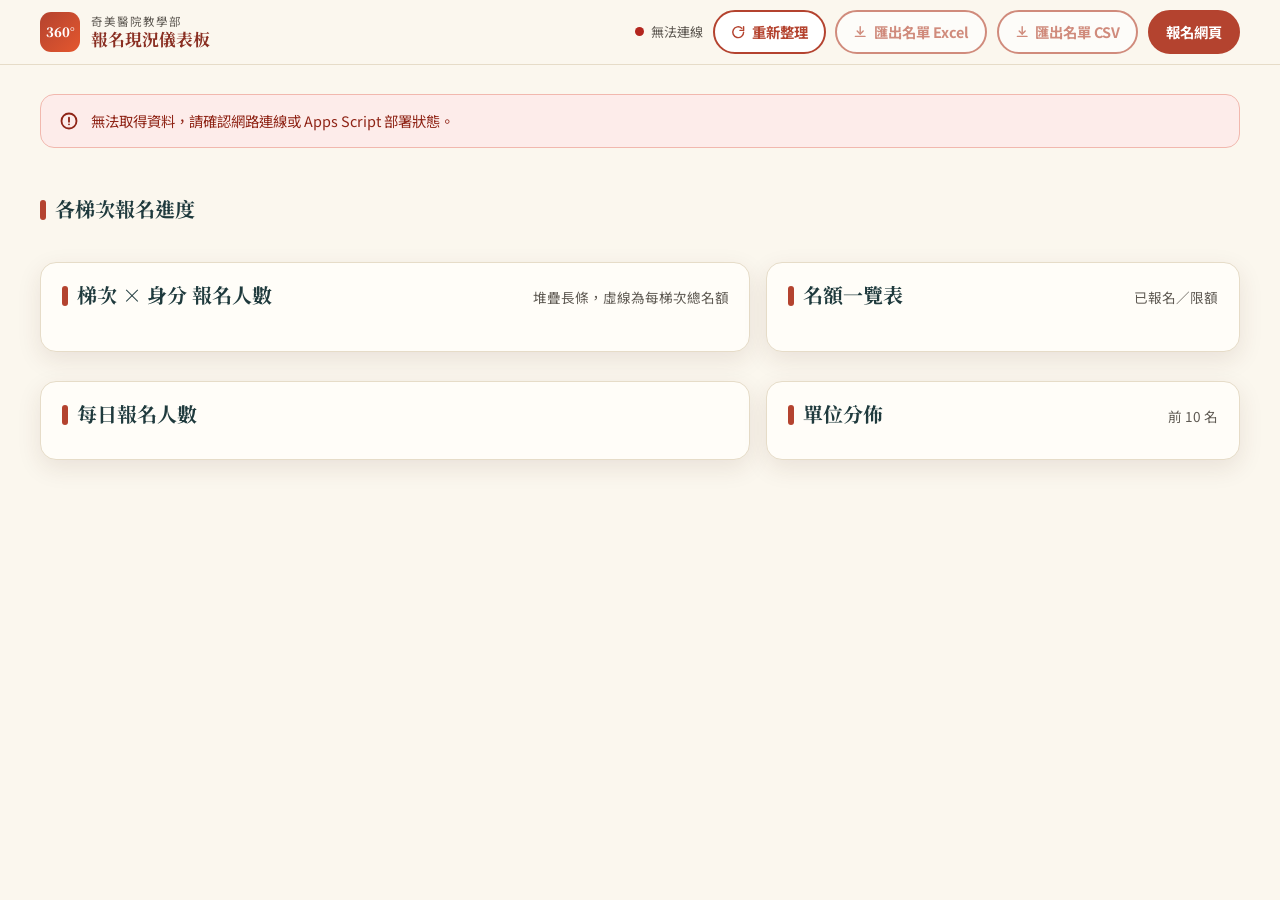
==== dashboard.html @ ba5089c4 "Show zero-quota identities as 額滿 instead of 不開放 Co-Authored-By: Claude Opus 5.5 <noreply@anthropic.c" ====
<!DOCTYPE html>
<html lang="zh-Hant-TW">
<head>
<meta charset="UTF-8">
<meta name="viewport" content="width=device-width, initial-scale=1.0">
<title>報名現況儀表板｜360°醫學人生｜走進臺南，走進生活</title>
<meta name="robots" content="noindex,nofollow">
<link rel="icon" href="data:image/svg+xml,%3Csvg xmlns='http://www.w3.org/2000/svg' viewBox='0 0 64 64'%3E%3Crect x='8' y='34' width='10' height='22' rx='2' fill='%233a8a5c'/%3E%3Crect x='22' y='20' width='10' height='36' rx='2' fill='%23d24a2e'/%3E%3Crect x='36' y='28' width='10' height='28' rx='2' fill='%232f6db5'/%3E%3Crect x='50' y='12' width='10' height='44' rx='2' fill='%23c9880c'/%3E%3C/svg%3E">
<link rel="preconnect" href="https://fonts.googleapis.com">
<link rel="preconnect" href="https://fonts.gstatic.com" crossorigin>
<link href="https://fonts.googleapis.com/css2?family=Noto+Sans+TC:wght@400;500;700&family=Noto+Serif+TC:wght@700;900&display=swap" rel="stylesheet">
<style>
:root{
  color-scheme:light;
  --brick:#b4432f;--brick-deep:#8a2f22;--gold:#d9a441;--gold-soft:#f1dfae;
  --rice:#f7efdd;--cream:#fbf7ee;--paper:#fffdf8;--line:#e6dcc8;
  --ink:#2b2a28;--ink-soft:#5f5a53;--ink-muted:#8a847a;
  --green:#3e7c59;
  /* 圖表色（依身分固定順序，已通過色盲/對比驗證） */
  --s-ugy:#3a8a5c;--s-pgy:#d24a2e;--s-mpgy:#2f6db5;--s-teacher:#c9880c;
  --ok:#2f7a4a;--warn:#b7791f;--full:#b3261e;
  --shadow:0 8px 24px rgba(74,43,26,.10);
  --serif:"Noto Serif TC","PingFang TC","Microsoft JhengHei",serif;
  --sans:"Noto Sans TC","PingFang TC","Microsoft JhengHei",system-ui,sans-serif;
}
*{box-sizing:border-box}
body{margin:0;font-family:var(--sans);color:var(--ink);background:var(--cream);line-height:1.6;-webkit-font-smoothing:antialiased}
h1,h2,h3{font-family:var(--serif);margin:0;line-height:1.25}
a{color:inherit}
.container{width:min(1200px,94%);margin:0 auto}
.sr-only{position:absolute;width:1px;height:1px;overflow:hidden;clip:rect(0 0 0 0);white-space:nowrap}

/* 頁首 */
.top{position:sticky;top:0;z-index:20;background:rgba(251,247,238,.92);backdrop-filter:blur(10px);border-bottom:1px solid var(--line)}
.top .container{display:flex;align-items:center;justify-content:space-between;gap:1rem;min-height:64px;flex-wrap:wrap;padding:.5rem 0}
.brand{display:flex;align-items:center;gap:.7rem;text-decoration:none}
.brand-mark{width:40px;height:40px;border-radius:11px;background:linear-gradient(135deg,var(--brick),#e4572e);display:grid;place-items:center;color:#fff;font-family:var(--serif);font-weight:900;font-size:.8rem}
.brand-text{display:flex;flex-direction:column;line-height:1.2}
.brand-text small{font-size:.72rem;color:var(--ink-soft);letter-spacing:.08em}
.brand-text strong{font-family:var(--serif);font-size:1.05rem;color:var(--brick-deep)}
.top-actions{display:flex;align-items:center;gap:.6rem;flex-wrap:wrap}
.status{display:flex;align-items:center;gap:.45rem;font-size:.82rem;color:var(--ink-soft)}
.dot{width:9px;height:9px;border-radius:50%;background:var(--green);animation:pulse 1.6s ease-in-out infinite}
.dot.off{background:var(--gold);animation:none}
.dot.err{background:var(--full);animation:none}
@keyframes pulse{0%,100%{box-shadow:0 0 0 0 rgba(62,124,89,.5)}70%{box-shadow:0 0 0 7px rgba(62,124,89,0)}}
.btn{display:inline-flex;align-items:center;gap:.4rem;padding:.5rem 1rem;border-radius:999px;border:2px solid var(--brick);background:#fff;color:var(--brick);font:inherit;font-weight:700;font-size:.9rem;cursor:pointer;text-decoration:none;white-space:nowrap;transition:all .2s}
.btn:hover{background:var(--brick);color:#fff}
.btn.solid{background:var(--brick);color:#fff}
.btn.solid:hover{background:var(--brick-deep);border-color:var(--brick-deep)}
.btn svg{width:1em;height:1em}
.btn[disabled]{opacity:.6;cursor:not-allowed}

/* 區塊 */
main{padding:1.8rem 0 3rem}
.section{margin-bottom:1.8rem}
.section-title{display:flex;align-items:baseline;justify-content:space-between;gap:1rem;flex-wrap:wrap;margin-bottom:.8rem}
.section-title h2{font-size:1.25rem;color:#1f3a3d}
.section-title h2::before{content:"";display:inline-block;width:6px;height:1em;background:var(--brick);border-radius:3px;margin-right:.55rem;vertical-align:-.15em}
.section-title .sub{font-size:.85rem;color:var(--ink-soft)}
.card{background:var(--paper);border:1px solid var(--line);border-radius:16px;box-shadow:var(--shadow);padding:1.2rem 1.3rem}

/* 提示列 */
.notice{border-radius:14px;padding:.9rem 1.1rem;font-size:.9rem;margin-bottom:1.2rem;display:none;gap:.8rem;align-items:flex-start}
.notice.show{display:flex}
.notice.warn{background:#fff6e0;border:1px solid #f0d58a;color:#6b4d0a}
.notice.error{background:#fdecea;border:1px solid #f1b8ae;color:#8f2416}
.notice.info{background:#e8f1ea;border:1px solid #bcd8c6;color:#1f4a31}
.notice svg{width:20px;height:20px;flex:none;margin-top:.1rem}
.notice code{background:rgba(0,0,0,.06);padding:.05rem .35rem;border-radius:4px}

/* KPI */
.kpis{display:grid;grid-template-columns:repeat(4,1fr);gap:1rem}
.kpi{background:var(--paper);border:1px solid var(--line);border-radius:16px;padding:1rem 1.2rem;box-shadow:var(--shadow);position:relative;overflow:hidden}
.kpi::before{content:"";position:absolute;left:0;top:0;bottom:0;width:6px;background:var(--k,var(--brick))}
.kpi .label{font-size:.82rem;color:var(--ink-soft);letter-spacing:.04em}
.kpi .value{font-family:var(--serif);font-size:2.2rem;font-weight:900;color:#1f3a3d;line-height:1.1;margin:.2rem 0 .1rem}
.kpi .value small{font-size:1rem;color:var(--ink-muted);font-family:var(--sans);font-weight:500;margin-left:.2rem}
.kpi .foot{font-size:.8rem;color:var(--ink-muted)}
@media (max-width:900px){.kpis{grid-template-columns:repeat(2,1fr)}}
@media (max-width:460px){.kpis{grid-template-columns:1fr}}

/* 梯次卡 */
.sessions{display:grid;grid-template-columns:repeat(3,1fr);gap:1rem}
.session-card{background:var(--paper);border:1px solid var(--line);border-radius:16px;box-shadow:var(--shadow);padding:1.1rem 1.2rem 1rem;position:relative}
.session-card h3{font-size:1.1rem;color:#1f3a3d;display:flex;align-items:baseline;gap:.5rem;flex-wrap:wrap}
.session-card h3 small{font-family:var(--sans);font-weight:500;font-size:.8rem;color:var(--ink-soft)}
.session-total{display:flex;align-items:baseline;gap:.4rem;margin:.3rem 0 .6rem}
.session-total b{font-family:var(--serif);font-size:1.9rem;color:#1f3a3d}
.session-total span{font-size:.85rem;color:var(--ink-muted)}
.badge{display:inline-flex;align-items:center;gap:.3rem;font-size:.75rem;font-weight:700;padding:.1rem .55rem;border-radius:999px;border:1px solid currentColor}
.badge.ok{color:var(--ok)}.badge.warn{color:var(--warn)}.badge.full{color:var(--full)}
.badge svg{width:.9em;height:.9em}
.rows{display:grid;gap:.55rem}
.row{display:grid;grid-template-columns:108px 1fr 62px;align-items:center;gap:.6rem;font-size:.85rem}
.row .name{display:flex;align-items:center;gap:.4rem;color:var(--ink);line-height:1.25}
.nw{white-space:nowrap}
.swatch{width:10px;height:10px;border-radius:3px;flex:none;background:var(--c)}
.track{height:10px;background:var(--rice);border:1px solid var(--line);border-radius:999px;overflow:hidden;position:relative}
.track i{position:absolute;left:0;top:0;bottom:0;background:var(--c);border-radius:0 4px 4px 0;transition:width .6s cubic-bezier(.2,.8,.2,1)}
.track.full i{border-radius:999px}
.row .num{text-align:right;font-variant-numeric:tabular-nums;color:var(--ink-soft)}
.row .num b{color:var(--ink)}
.meals{display:flex;gap:.8rem;margin-top:.8rem;padding-top:.7rem;border-top:1px dashed var(--line);font-size:.82rem;color:var(--ink-soft)}
.meals b{color:var(--ink)}
@media (max-width:900px){.sessions{grid-template-columns:1fr}}

/* 兩欄 */
.two{display:grid;grid-template-columns:1.2fr .8fr;gap:1rem}
.two>.card,.section>.card{min-width:0}
@media (max-width:900px){.two{grid-template-columns:1fr}}

/* 圖表 */
.chart{position:relative}
.chart svg{display:block;width:100%;height:auto;overflow:visible}
.chart text{font-family:var(--sans)}
.legend{display:flex;flex-wrap:wrap;gap:.4rem 1rem;font-size:.82rem;color:var(--ink-soft);margin-bottom:.6rem}
.legend span{display:inline-flex;align-items:center;gap:.4rem}
.tooltip{position:fixed;z-index:50;pointer-events:none;background:#2b2a28;color:#fff;font-size:.8rem;line-height:1.5;padding:.45rem .7rem;border-radius:8px;box-shadow:0 8px 20px rgba(0,0,0,.25);opacity:0;transition:opacity .12s;max-width:260px}
.tooltip.show{opacity:1}
.tooltip b{color:var(--gold-soft)}
.empty{padding:1.6rem;text-align:center;color:var(--ink-muted);font-size:.9rem;border:1px dashed var(--line);border-radius:12px}

/* 表格 */
.table-wrap{overflow-x:auto}
table{width:100%;border-collapse:collapse;font-size:.88rem;min-width:520px}
th,td{padding:.55rem .7rem;border-bottom:1px solid var(--line);text-align:left;white-space:nowrap}
th{font-size:.78rem;letter-spacing:.06em;color:var(--ink-soft);font-weight:700;background:var(--rice);position:sticky;top:0}
td.num,th.num{text-align:right;font-variant-numeric:tabular-nums}
tr.total td{font-weight:700;background:#fffaf0}
.cell{display:inline-flex;align-items:center;gap:.5rem;justify-content:flex-end;min-width:110px}
.cell .mini{width:56px;height:6px;background:var(--rice);border:1px solid var(--line);border-radius:999px;overflow:hidden}
.cell .mini i{display:block;height:100%;background:var(--c);border-radius:0 3px 3px 0}
.cell.full{color:var(--full);font-weight:700}
.chip{display:inline-flex;align-items:center;gap:.35rem;padding:.05rem .5rem;border-radius:999px;font-size:.78rem;background:var(--rice);border:1px solid var(--line)}
.chip .swatch{width:8px;height:8px}

/* 篩選 */
.filters{display:flex;flex-wrap:wrap;gap:.6rem;align-items:center;margin-bottom:.8rem}
.filters select,.filters input{font:inherit;font-size:.9rem;padding:.45rem .7rem;border-radius:10px;border:1.5px solid var(--line);background:#fff;color:var(--ink)}
.filters input{min-width:200px;flex:1}
.filters select:focus,.filters input:focus{outline:none;border-color:var(--brick);box-shadow:0 0 0 3px rgba(180,67,47,.14)}
.filters .count{font-size:.85rem;color:var(--ink-soft);margin-left:auto}

/* 金鑰 */
@media print{.top,.btn,.filters,.tooltip{display:none!important}body{background:#fff}.card,.kpi,.session-card{box-shadow:none}}
</style>
</head>
<body>

<header class="top">
  <div class="container">
    <a class="brand" href="index.html" title="回報名網頁">
      <div class="brand-mark">360°</div>
      <div class="brand-text"><small>奇美醫院教學部</small><strong>報名現況儀表板</strong></div>
    </a>
    <div class="top-actions">
      <span class="status"><span class="dot off" id="dot"></span><span id="statusText">載入中…</span></span>
      <button class="btn" id="refreshBtn" type="button">
        <svg viewBox="0 0 24 24" fill="none" stroke="currentColor" stroke-width="2.4" stroke-linecap="round" stroke-linejoin="round"><path d="M21 12a9 9 0 11-3-6.7"/><path d="M21 3v6h-6"/></svg>
        重新整理
      </button>
      <button class="btn" id="xlsxBtn" type="button" disabled title="名單資料載入後可匯出；人事號為純文字，適合列印與匯入其他系統">
        <svg viewBox="0 0 24 24" fill="none" stroke="currentColor" stroke-width="2.4" stroke-linecap="round" stroke-linejoin="round"><path d="M12 3v12"/><path d="M7 10l5 5 5-5"/><path d="M4 19h16"/></svg>
        匯出名單 Excel
      </button>
      <button class="btn" id="csvBtn" type="button" disabled title="資料交換用純值 CSV。用 Excel 開啟請走「資料 > 從文字/CSV」並把人事號欄設為文字；要直接開啟請用「匯出名單 Excel」">
        <svg viewBox="0 0 24 24" fill="none" stroke="currentColor" stroke-width="2.4" stroke-linecap="round" stroke-linejoin="round"><path d="M12 3v12"/><path d="M7 10l5 5 5-5"/><path d="M4 19h16"/></svg>
        匯出名單 CSV
      </button>
      <a class="btn solid" href="index.html">報名網頁</a>
    </div>
  </div>
</header>

<main class="container">
  <div class="notice" id="notice"><svg viewBox="0 0 24 24" fill="none" stroke="currentColor" stroke-width="2.2" stroke-linecap="round" stroke-linejoin="round"><circle cx="12" cy="12" r="9"/><path d="M12 8v5M12 16h.01"/></svg><div id="noticeText"></div></div>

  <!-- KPI -->
  <section class="section">
    <div class="kpis" id="kpis"></div>
  </section>

  <!-- 各梯次 -->
  <section class="section">
    <div class="section-title"><h2>各梯次報名進度</h2><span class="sub" id="scopeText"></span></div>
    <div class="sessions" id="sessions"></div>
  </section>

  <!-- 圖表 + 矩陣 -->
  <section class="section two">
    <div class="card">
      <div class="section-title"><h2>梯次 × 身分 報名人數</h2><span class="sub">堆疊長條，虛線為每梯次總名額</span></div>
      <div class="legend" id="legend"></div>
      <div class="chart" id="stackChart"></div>
    </div>
    <div class="card">
      <div class="section-title"><h2>名額一覽表</h2><span class="sub">已報名／限額</span></div>
      <div class="table-wrap"><table id="matrix"></table></div>
    </div>
  </section>

  <section class="section two" id="detailCharts" hidden>
    <div class="card">
      <div class="section-title"><h2>每日報名人數</h2><span class="sub" id="dailySub"></span></div>
      <div class="chart" id="dailyChart"></div>
    </div>
    <div class="card">
      <div class="section-title"><h2>單位分佈</h2><span class="sub">前 10 名</span></div>
      <div class="chart" id="unitChart"></div>
    </div>
  </section>

  <section class="section" id="rosterSection" hidden>
    <div class="card">
      <div class="section-title"><h2>報名名單</h2><span class="sub" id="rosterSub">最新報名在最前</span></div>
      <div class="filters">
        <select id="fSession"><option value="">全部梯次</option></select>
        <select id="fIdentity"><option value="">全部身分</option></select>
        <select id="fMeal"><option value="">全部餐食</option><option>葷食</option><option>素食</option></select>
        <input type="search" id="fSearch" placeholder="搜尋姓名、單位、人事號、職稱">
        <span class="count" id="rosterCount"></span>
      </div>
      <div class="table-wrap"><table id="roster"></table></div>
    </div>
  </section>

</main>

<div class="tooltip" id="tooltip" role="status" aria-live="polite"></div>

<script>
/* ---------------- 設定 ---------------- */
const CONFIG = {
  API_URL: "https://script.google.com/macros/s/AKfycbzF7cY4JwKRJhmY_6AQ6i5smlcbtUwHmD6I_LBKAIyE4gzxDNL9Bcltu5pRIjy7iYYNZQ/exec",
  POLL_MS: 60000,
  DASHBOARD_KEY: "chimei360",   // 需與 Code.gs 的 DASHBOARD_KEY 相同；兩者皆留空則不檢查
  FETCH_TIMEOUT_MS: 25000,      // Apps Script 逾時秒數；畫面已先由快取或公開統計畫好，所以可以多等一點
  // 備援 1：公開統計試算表的 GViz 端點（即時）。ID 會自動由後端取得並記住；也可在此手動填入
  STATS_SPREADSHEET_ID: "1YAOD-_eKqRTBhFlqNv6iankT-seh4IRktsSWMSSRHiE",
  STATS_SHEET: "統計",
  // 備援 2：公開統計試算表「發布到網路」的 CSV 網址（約延遲數分鐘）
  STATS_CSV_URL: "https://docs.google.com/spreadsheets/d/e/2PACX-1vRENqd1xE3bGlyBYxRriGrghb2x3Q97jWBWpQHxe_6eyCNf3XvHV1aht4keHr-CPkNbc9HPWoKe93K5/pub?output=csv"
};
const SESSIONS = [
  { key: "第一梯次", date: "115/10/17（六）–10/18（日）", short: "10/17–10/18" },
  { key: "第二梯次", date: "115/11/14（六）–11/15（日）", short: "11/14–11/15" },
  { key: "第三梯次", date: "115/11/21（六）–11/22（日）", short: "11/21–11/22" }
];
const IDENTITIES = [
  { key: "西醫UGY/醫事職類UGY", limit: 8,  color: "var(--s-ugy)",     hex: "#3a8a5c" },
  { key: "西醫PGY",     limit: 10, color: "var(--s-pgy)",     hex: "#d24a2e" },
  { key: "醫事職類PGY", limit: 9,  color: "var(--s-mpgy)",    hex: "#2f6db5" },
  { key: "臨床教師",    limit: 8,  color: "var(--s-teacher)", hex: "#c9880c" }
];
// 各梯次限額（2026-09-30：第二、第三梯次臨床教師 9 人；2026-10-05：第一梯次改為 UGY 8、PGY 4、醫事職類PGY 0、臨床教師 23）。限額 0 一律顯示為「額滿」。載入後以後端或公開統計回傳的值為準
const SESSION_LIMITS = {
  "第一梯次": { "西醫UGY/醫事職類UGY": 8, "西醫PGY": 4, "醫事職類PGY": 0, "臨床教師": 23 },
  "第二梯次": { "西醫UGY/醫事職類UGY": 8, "西醫PGY": 10, "醫事職類PGY": 9, "臨床教師": 9 },
  "第三梯次": { "西醫UGY/醫事職類UGY": 8, "西醫PGY": 10, "醫事職類PGY": 9, "臨床教師": 9 }
};
// 舊身分名稱 → 新名稱（2026-10-05「西醫UGY」改為「西醫UGY/醫事職類UGY」）。
// 既有報名資料、公開統計、本機快取與尚未重新部署的後端仍可能使用舊名稱，讀取時一律換成新名稱。
const IDENTITY_ALIASES = { "西醫UGY": "西醫UGY/醫事職類UGY" };
function canonIdentity(k){
  k = String(k ?? "").trim();
  return IDENTITY_ALIASES[k] || k;
}
/** 以身分為鍵的物件（人數或限額）換成新名稱；sum＝同一身分新舊名稱並存時相加（人數用） */
function canonKeys(obj, sum){
  const out = {};
  Object.keys(obj || {}).forEach(k => {
    const id = canonIdentity(k), v = obj[k];
    out[id] = sum && out[id] != null ? Number(out[id]) + Number(v || 0) : v;
  });
  return out;
}
function canonCounts(c){
  const out = emptyCounts();
  Object.keys(c || {}).forEach(s => { out[s] = Object.assign(out[s] || {}, canonKeys(c[s], true)); });
  return out;
}
const canonRegistrations = list => Array.isArray(list) ? list.map(r => Object.assign({}, r, { identity: canonIdentity(r.identity) })) : list;
function mergeSessionLimits(src){
  if (!src) return;
  Object.keys(src).forEach(s => { SESSION_LIMITS[s] = Object.assign({}, SESSION_LIMITS[s] || {}, canonKeys(src[s])); });
}

const LS_CACHE = "tainan360_dashboard_cache";
const LS_STATS_ID = "tainan360_stats_spreadsheet_id";
// agg：{ meals:{梯次:{葷食,素食}}, daily:{yyyy-mm-dd:n}, units:{單位:n} }；來自名單或 CSV 統計
let state = { counts: null, limits: null, quotaScope: "session", registrations: null, agg: null, ts: null, rosterTs: null, source: "", unlocked: false, online: false };

/* ---------------- 工具 ---------------- */
const $ = s => document.querySelector(s);
const esc = s => String(s ?? "").replace(/[&<>"']/g, c => ({"&":"&amp;","<":"&lt;",">":"&gt;",'"':"&quot;","'":"&#39;"}[c]));
const fmtTime = d => d.toLocaleString("zh-TW", { month: "2-digit", day: "2-digit", hour: "2-digit", minute: "2-digit" });
const emptyCounts = () => Object.fromEntries(SESSIONS.map(s => [s.key, Object.fromEntries(IDENTITIES.map(i => [i.key, 0]))]));
function used(session, identity){
  if (!state.counts) return 0;
  if (state.quotaScope === "total") return SESSIONS.reduce((n, s) => n + (state.counts[s.key]?.[identity] || 0), 0);
  return state.counts[session]?.[identity] || 0;
}
/** 某梯次某身分的限額；三梯次共用名額時用各身分的預設限額 */
function limitOf(identity, session){
  const s = SESSION_LIMITS[session];
  if (state.quotaScope !== "total" && s && s[identity] != null) return Number(s[identity]);
  return (state.limits && state.limits[identity]) || IDENTITIES.find(i => i.key === identity).limit;
}
/** 某梯次的總名額 */
function sessionLimit(session){ return IDENTITIES.reduce((n, i) => n + limitOf(i.key, session), 0); }
/** 全部梯次的總名額（共用名額時為單一梯次的總數） */
function totalLimitAll(){
  return state.quotaScope === "total" ? IDENTITIES.reduce((n, i) => n + limitOf(i.key), 0) : SESSIONS.reduce((n, s) => n + sessionLimit(s.key), 0);
}
function sessionTotal(session){ return IDENTITIES.reduce((n, i) => n + (state.counts?.[session]?.[i.key] || 0), 0); }

function notice(type, html){
  const n = $("#notice");
  if (!type){ n.className = "notice"; return; }
  n.className = "notice show " + type;
  $("#noticeText").innerHTML = html;
}
function setStatus(kind, text){
  const d = $("#dot"); d.className = "dot " + (kind === "ok" ? "" : kind);
  $("#statusText").textContent = text;
}

/* ---------------- 資料讀取 ---------------- */
/* 順序：① 先顯示瀏覽器保存的上次資料 → ② Apps Script（逾時 12 秒）
         → ③ 公開統計試算表 GViz 端點（即時）→ ④ 發布到網路的 CSV（延遲數分鐘）→ ⑤ 保留上次資料 */

function fetchWithTimeout(url, opts){
  const ctrl = new AbortController();
  const timer = setTimeout(() => ctrl.abort(), CONFIG.FETCH_TIMEOUT_MS);
  return fetch(url, Object.assign({ signal: ctrl.signal, cache: "no-store" }, opts || {})).finally(() => clearTimeout(timer));
}
/* 儀表板資料改用 GET 讀取：Google 偶爾會把 POST 轉成 GET 才執行，回來的只有名額、沒有名單。
   舊版後端的 GET 不支援 action=dashboard（回傳沒有名單），這時再用 POST 讀一次以相容。 */
async function apiDashboard(){
  const sep = CONFIG.API_URL.includes("?") ? "&" : "?";
  const url = `${CONFIG.API_URL}${sep}action=dashboard&key=${encodeURIComponent(CONFIG.DASHBOARD_KEY || "")}&t=${Date.now()}`;
  const data = await (await fetchWithTimeout(url)).json();
  if (data && data.ok && !Array.isArray(data.registrations)){
    const res = await fetchWithTimeout(CONFIG.API_URL, { method: "POST", headers: { "Content-Type": "text/plain;charset=utf-8" }, body: JSON.stringify({ action: "dashboard", key: CONFIG.DASHBOARD_KEY || "" }) });
    return await res.json();
  }
  return data;
}
async function apiCounts(){
  const res = await fetchWithTimeout(CONFIG.API_URL + "?t=" + Date.now());
  return await res.json();
}

function aggFromRegistrations(regs){
  const agg = { meals: Object.fromEntries(SESSIONS.map(s => [s.key, { "葷食": 0, "素食": 0 }])), daily: {}, units: {} };
  regs.forEach(r => {
    if (agg.meals[r.session] && agg.meals[r.session][r.meal] !== undefined) agg.meals[r.session][r.meal]++;
    const d = new Date(r.ts);
    if (!isNaN(d)){ const k = d.toISOString().slice(0, 10); agg.daily[k] = (agg.daily[k] || 0) + 1; }
    const u = r.unit || "（未填）"; agg.units[u] = (agg.units[u] || 0) + 1;
  });
  return agg;
}

/* 解析「發布到網路」的 CSV（長格式：類型, 鍵1, 鍵2, 數值, 更新時間） */
function parseCsv(text){
  const rows = [], row = []; let field = "", q = false;
  text = text.replace(/^﻿/, "");
  for (let i = 0; i < text.length; i++){
    const c = text[i];
    if (q){
      if (c === '"'){ if (text[i + 1] === '"'){ field += '"'; i++; } else q = false; }
      else field += c;
    } else if (c === '"') q = true;
    else if (c === ","){ row.push(field); field = ""; }
    else if (c === "\n" || c === "\r"){
      if (c === "\r" && text[i + 1] === "\n") i++;
      row.push(field); rows.push(row.splice(0)); field = "";
    } else field += c;
  }
  if (field !== "" || row.length){ row.push(field); rows.push(row.splice(0)); }
  return rows.filter(r => r.some(v => v !== ""));
}
function statsFromCsv(text){ return statsFromRows(parseCsv(text)); }

/* ---- GViz 端點：docs.google.com/spreadsheets/d/{ID}/gviz/tq ---- */
function statsSpreadsheetId(){
  let id = CONFIG.STATS_SPREADSHEET_ID || "";
  if (!id){ try { id = localStorage.getItem(LS_STATS_ID) || ""; } catch(e){} }
  return id;
}
function rememberStatsId(id){
  if (!id) return;
  try { localStorage.setItem(LS_STATS_ID, id); } catch(e){}
}
function gvizUrl(id, out){
  return `https://docs.google.com/spreadsheets/d/${encodeURIComponent(id)}/gviz/tq?tqx=out:${out}&headers=1&sheet=${encodeURIComponent(CONFIG.STATS_SHEET)}&t=${Date.now()}`;
}
/* JSONP 備用讀法：不受 CORS 限制 */
function gvizJsonp(id){
  return new Promise((resolve, reject) => {
    const cb = "gvizCb_" + Date.now();
    const s = document.createElement("script");
    const timer = setTimeout(() => { cleanup(); reject(new Error("GViz JSONP 逾時")); }, CONFIG.FETCH_TIMEOUT_MS);
    function cleanup(){ clearTimeout(timer); delete window[cb]; s.remove(); }
    window[cb] = resp => { cleanup(); resolve(resp); };
    s.onerror = () => { cleanup(); reject(new Error("GViz JSONP 載入失敗")); };
    s.src = gvizUrl(id, "json") + "&responseHandler=" + cb;
    document.head.appendChild(s);
  });
}
function rowsFromGvizTable(resp){
  if (!resp || resp.status === "error" || !resp.table) throw new Error("GViz 回應錯誤");
  const cell = c => (c == null || c.v == null) ? "" : (c.f != null ? String(c.f) : String(c.v));
  const head = resp.table.cols.map(c => c.label || "");
  const body = resp.table.rows.map(r => (r.c || []).map(cell));
  return [head].concat(body);
}
async function fetchGvizStats(){
  const id = statsSpreadsheetId();
  if (!id) throw new Error("尚無統計試算表 ID");
  try {
    const res = await fetchWithTimeout(gvizUrl(id, "csv"));
    if (!res.ok) throw new Error("GViz HTTP " + res.status);
    return statsFromCsv(await res.text());
  } catch(err){
    console.warn("GViz CSV 讀取失敗，改用 JSONP", err);
    return statsFromRows(rowsFromGvizTable(await gvizJsonp(id)));
  }
}

function statsFromRows(rows){
  if (!rows.length || String(rows[0][0]).trim() !== "類型") throw new Error("統計資料格式不符");
  const counts = emptyCounts(), limits = {}, agg = { meals: Object.fromEntries(SESSIONS.map(s => [s.key, { "葷食": 0, "素食": 0 }])), daily: {}, units: {} };
  let quotaScope = "session", updated = "";
  rows.slice(1).forEach(([type, k1, k2, v, ts]) => {
    const n = Number(v) || 0;
    if (type === "名額" || type === "梯次限額") k2 = canonIdentity(k2);
    if (type === "名額" && counts[k1] && counts[k1][k2] !== undefined) counts[k1][k2] += n;
    else if (type === "限額") limits[canonIdentity(k1)] = n;
    else if (type === "梯次限額" && k1 && k2 && v !== "") mergeSessionLimits({ [k1]: { [k2]: n } });
    else if (type === "餐食" && agg.meals[k1] && agg.meals[k1][k2] !== undefined) agg.meals[k1][k2] = n;
    else if (type === "每日") agg.daily[k1] = n;
    else if (type === "單位") agg.units[k1] = n;
    else if (type === "設定" && k1 === "quotaScope") quotaScope = v || "session";
    if (ts) updated = ts;
  });
  return { counts, limits: Object.keys(limits).length ? limits : null, agg, quotaScope, updated };
}

function saveCache(){
  try { localStorage.setItem(LS_CACHE, JSON.stringify({ counts: state.counts, limits: state.limits, quotaScope: state.quotaScope, registrations: state.registrations, agg: state.agg, ts: state.ts, rosterTs: state.rosterTs, source: state.source })); } catch(e){}
}
function loadCache(){
  try {
    const c = JSON.parse(localStorage.getItem(LS_CACHE) || "null");
    if (!c || !c.counts) return false;
    Object.assign(state, { counts: canonCounts(c.counts), limits: c.limits ? canonKeys(c.limits) : null, quotaScope: c.quotaScope || "session", registrations: canonRegistrations(c.registrations) || null, agg: c.agg || null, ts: c.ts ? new Date(c.ts) : null, rosterTs: c.rosterTs ? new Date(c.rosterTs) : (c.ts ? new Date(c.ts) : null), source: "cache", unlocked: Array.isArray(c.registrations) });
    return true;
  } catch(e){ return false; }
}

/* 以公開統計更新人數與圖表；已載入過的名單保留（名單標題會註明名單時間），不顯示任何警告 */
function applyStats(st, source){
  state.counts = st.counts; state.limits = st.limits || state.limits; state.quotaScope = st.quotaScope;
  state.agg = st.agg;
  state.unlocked = Array.isArray(state.registrations);
  state.ts = new Date(); state.source = source;
}
const hhmm = d => d ? d.toLocaleTimeString("zh-TW", { hour: "2-digit", minute: "2-digit" }) : "";
let retryTimer = null;

let loading = false;
async function load(){
  if (loading) return;
  loading = true;
  $("#refreshBtn").disabled = true;
  if (state.counts) setStatus("off", "更新中…");
  else setStatus("off", "載入中…");
  let ok = false, apiDone = false;
  if (retryTimer){ clearTimeout(retryTimer); retryTimer = null; }

  // 第一次開啟、畫面上還沒有任何資料時：平行讀取公開統計（約 0.5 秒）先畫出名額與圖表，名單等 Apps Script 回來再補上
  if (!state.counts && statsSpreadsheetId()){
    fetchGvizStats().then(st => {
      if (apiDone || state.source === "api") return;
      applyStats(st, "gviz");
      render();
    }).catch(err => console.warn("統計先行讀取失敗", err));
  }

  // ② Apps Script
  try {
    let data = await apiDashboard();
    if (data && data.ok && Array.isArray(data.registrations)){
      state.unlocked = true;
      state.registrations = canonRegistrations(data.registrations);
      state.rosterTs = new Date();
      state.agg = aggFromRegistrations(state.registrations);
      notice(null);
    } else if (data && data.error === "unauthorized"){
      state.unlocked = false;
      state.registrations = null;
      state.agg = null;
      notice("error", "後端已設定 <code>DASHBOARD_KEY</code>，與本頁的 <code>CONFIG.DASHBOARD_KEY</code> 不一致，目前僅顯示名額統計。請在兩處填入相同金鑰，或將 Code.gs 的 <code>DASHBOARD_KEY</code> 留空。");
      data = await apiCounts();
      if (!data || !data.ok) throw new Error("bad counts response");
    } else {
      // 回應沒有名單（多半是 Google 端的暫時狀況）：當作這次沒拿到，保留已載入的名單，改用公開統計並稍後重試，不顯示提示
      throw new Error("dashboard response without registrations");
    }
    state.counts = canonCounts(data.counts);
    state.limits = data.limits ? canonKeys(data.limits) : null;
    mergeSessionLimits(data.sessionLimits);
    state.quotaScope = data.quotaScope || "session";
    state.ts = new Date();
    state.source = "api";
    ok = true;
    apiDone = true;
    rememberStatsId(data.statsSpreadsheetId);
    setStatus("ok", "已更新 " + hhmm(state.ts));
  } catch(err){
    console.warn("Apps Script 讀取失敗，改用公開統計（不顯示提示）", err);
  }

  // ③ Apps Script 沒回應：安靜地改用公開統計更新人數與圖表，名單保留上次載入的內容
  if (!ok && statsSpreadsheetId()){
    try {
      applyStats(await fetchGvizStats(), "gviz");
      ok = true;
    } catch(err){
      console.warn("GViz 讀取失敗", err);
    }
  }
  if (!ok && CONFIG.STATS_CSV_URL){
    try {
      const res = await fetchWithTimeout(CONFIG.STATS_CSV_URL + (CONFIG.STATS_CSV_URL.includes("?") ? "&" : "?") + "t=" + Date.now());
      applyStats(statsFromCsv(await res.text()), "csv");
      ok = true;
    } catch(err){
      console.warn("CSV 備援讀取失敗", err);
    }
  }
  if (ok && !apiDone){
    setStatus("ok", "已更新 " + hhmm(state.ts));
    notice(null);
  }
  // Apps Script 沒回應時，15 秒後自動再試一次，不必等下一輪 60 秒
  if (!apiDone) retryTimer = setTimeout(load, 15000);

  // ⑤ 全部失敗：保留上次資料
  if (!ok){
    state.online = false;
    setStatus("err", "無法連線" + (state.ts ? "・顯示 " + fmtTime(state.ts) + " 的資料" : ""));
    if (!state.counts) notice("error", "無法取得資料，請確認網路連線或 Apps Script 部署狀態。" + (CONFIG.STATS_CSV_URL || statsSpreadsheetId() ? "" : "（可依 README 設定統計試算表備援）"));
  } else {
    state.online = true;
    saveCache();
  }
  $("#refreshBtn").disabled = false;
  loading = false;
  render();
}

/* ---------------- 畫面 ---------------- */
function render(){
  if (!state.counts) return;
  renderKpis();
  renderSessions();
  renderStack();
  renderMatrix();
  renderDetail();
  $("#scopeText").textContent = state.quotaScope === "total" ? "三梯次共用名額"
    : "各梯次名額：" + SESSIONS.map(s => `${s.key} ${sessionLimit(s.key)} 人`).join("・");
}

function renderKpis(){
  const totalLimit = totalLimitAll();
  const total = SESSIONS.reduce((n, s) => n + sessionTotal(s.key), 0);
  const fullCells = SESSIONS.flatMap(s => IDENTITIES.filter(i => used(s.key, i.key) >= limitOf(i.key, s.key)));
  const pct = totalLimit ? Math.round(total / totalLimit * 100) : 0;
  const busiest = [...SESSIONS].sort((a, b) => sessionTotal(b.key) - sessionTotal(a.key))[0];
  let veg = null, vegPct = null, meat = 0;
  if (state.agg){
    veg = SESSIONS.reduce((n, s) => n + (state.agg.meals[s.key]?.["素食"] || 0), 0);
    meat = SESSIONS.reduce((n, s) => n + (state.agg.meals[s.key]?.["葷食"] || 0), 0);
    vegPct = (veg + meat) ? Math.round(veg / (veg + meat) * 100) : 0;
  }
  $("#kpis").innerHTML = `
    <div class="kpi" style="--k:var(--brick)"><div class="label">總報名人數</div><div class="value">${total}<small>／ ${totalLimit} 名</small></div><div class="foot">整體額滿率 ${pct}%</div></div>
    <div class="kpi" style="--k:var(--s-mpgy)"><div class="label">剩餘名額</div><div class="value">${Math.max(0, totalLimit - total)}<small>名</small></div><div class="foot">${SESSIONS.map(s => `${s.key.replace("梯次","")} ${Math.max(0, sessionLimit(s.key) - sessionTotal(s.key))}`).join("・")}</div></div>
    <div class="kpi" style="--k:var(--s-teacher)"><div class="label">已額滿的梯次身分</div><div class="value">${fullCells.length}<small>／ ${SESSIONS.length * IDENTITIES.length} 組</small></div><div class="foot">報名最踴躍：${busiest.key}（${sessionTotal(busiest.key)} 人）</div></div>
    <div class="kpi" style="--k:var(--s-ugy)"><div class="label">素食人數</div><div class="value">${veg === null ? "－" : veg}<small>${veg === null ? "" : "人"}</small></div><div class="foot">${veg === null ? "名單資料載入後顯示" : `占 ${vegPct}%・葷食 ${meat} 人`}</div></div>`;
}

function renderSessions(){
  $("#sessions").innerHTML = SESSIONS.map(s => {
    const total = sessionTotal(s.key);
    const left = Math.max(0, sessionLimit(s.key) - total);
    const isFull = IDENTITIES.every(i => used(s.key, i.key) >= limitOf(i.key, s.key));
    const badge = isFull ? `<span class="badge full">● 全部額滿</span>` : left <= 5 ? `<span class="badge warn">▲ 剩 ${left} 名</span>` : `<span class="badge ok">✓ 開放報名</span>`;
    let meals = "";
    if (state.agg && state.agg.meals[s.key]){
      const m = state.agg.meals[s.key];
      meals = `<div class="meals"><span>🍜 葷食 <b>${m["葷食"] || 0}</b></span><span>🌿 素食 <b>${m["素食"] || 0}</b></span></div>`;
    }
    return `
      <div class="session-card">
        <h3>${s.key} <small>${s.date}</small></h3>
        <div class="session-total"><b>${total}</b><span>／ ${sessionLimit(s.key)} 人</span>${badge}</div>
        <div class="rows">${IDENTITIES.map(i => {
          const u = used(s.key, i.key), lim = limitOf(i.key, s.key), pct = lim ? Math.min(100, Math.round(u / lim * 100)) : 0;
          if (lim === 0) return `<div class="row" data-tip="${esc(s.key)}｜${esc(i.key)}：額滿">
            <span class="name"><span class="swatch" style="--c:${i.color}"></span><span>${i.key.split("/").map(p => `<span class="nw">${p}</span>`).join("/<wbr>")}</span></span>
            <span class="track full" style="--c:${i.color}"><i style="width:100%"></i></span>
            <span class="num"><b>額滿</b></span>
          </div>`;
          return `<div class="row" data-tip="${esc(s.key)}｜${esc(i.key)}：已報名 ${u} 人，剩餘 ${Math.max(0, lim - u)} 名（限額 ${lim}）">
            <span class="name"><span class="swatch" style="--c:${i.color}"></span><span>${i.key.split("/").map(p => `<span class="nw">${p}</span>`).join("/<wbr>")}</span></span>
            <span class="track ${u >= lim ? "full" : ""}" style="--c:${i.color}"><i style="width:${pct}%"></i></span>
            <span class="num"><b>${u}</b>／${lim}${u >= lim ? " 滿" : ""}</span>
          </div>`;
        }).join("")}</div>
        ${meals}
      </div>`;
  }).join("");
}

function renderStack(){
  $("#legend").innerHTML = IDENTITIES.map(i => `<span><span class="swatch" style="--c:${i.color}"></span>${i.key}</span>`).join("");
  const W = 640, H = 200, padL = 78, padR = 54, padT = 10, padB = 28;
  const innerW = W - padL - padR, rowH = (H - padT - padB) / SESSIONS.length, barH = 22;
  const maxV = Math.max(...SESSIONS.map(s => sessionLimit(s.key)));
  const x = v => padL + v / maxV * innerW;
  let svg = `<svg viewBox="0 0 ${W} ${H}" role="img" aria-label="各梯次依身分堆疊的報名人數">`;
  // 格線
  for (let v = 0; v <= maxV; v += 5){
    svg += `<line x1="${x(v)}" y1="${padT}" x2="${x(v)}" y2="${H - padB}" stroke="#e6dcc8" stroke-width="1"/><text x="${x(v)}" y="${H - padB + 16}" font-size="10" fill="#8a847a" text-anchor="middle">${v}</text>`;
  }
  SESSIONS.forEach((s, r) => {
    const cy = padT + rowH * r + rowH / 2;
    // 每個梯次各自的總名額虛線
    const lim = sessionLimit(s.key);
    svg += `<line x1="${x(lim)}" y1="${cy - barH / 2 - 6}" x2="${x(lim)}" y2="${cy + barH / 2 + 6}" stroke="#b4432f" stroke-width="1.5" stroke-dasharray="4 3"><title>${esc(s.key)} 總名額 ${lim} 人</title></line>`;
    svg += `<text x="${padL - 10}" y="${cy + 4}" font-size="12" fill="#2b2a28" text-anchor="end" font-weight="500">${s.key}</text>`;
    let acc = 0;
    IDENTITIES.forEach((i, k) => {
      const u = used(s.key, i.key);
      if (!u) return;
      const x0 = x(acc), x1 = x(acc + u), w = Math.max(0, x1 - x0 - 2);
      const last = k === IDENTITIES.length - 1 || IDENTITIES.slice(k + 1).every(j => !used(s.key, j.key));
      svg += `<rect class="mark" x="${x0}" y="${cy - barH / 2}" width="${w}" height="${barH}" fill="${i.hex}" rx="${last ? 4 : 0}" data-tip="${esc(s.key)}｜${esc(i.key)}：${u} 人（限額 ${limitOf(i.key, s.key)}）"/>`;
      if (w > 18) svg += `<text x="${x0 + w / 2}" y="${cy + 4}" font-size="11" fill="#fff" text-anchor="middle" font-weight="700" pointer-events="none">${u}</text>`;
      acc += u;
    });
    svg += `<text x="${x(acc) + 8}" y="${cy + 4}" font-size="12" fill="#5f5a53" font-weight="700">${acc}</text>`;
  });
  svg += `</svg>`;
  $("#stackChart").innerHTML = svg;
}

function renderMatrix(){
  const head = `<tr><th>身分</th>${SESSIONS.map(s => `<th class="num">${s.key}<br><small>${s.short}</small></th>`).join("")}<th class="num">合計</th></tr>`;
  const body = IDENTITIES.map(i => {
    let sum = 0, limSum = 0;
    const cells = SESSIONS.map(s => {
      const lim = limitOf(i.key, s.key);
      const u = used(s.key, i.key); sum += u; limSum += lim;
      const pct = lim ? Math.min(100, Math.round(u / lim * 100)) : 0;
      if (lim === 0) return `<td class="num"><span class="cell full" style="--c:${i.color}"><span class="mini"><i style="width:100%"></i></span>額滿</span></td>`;
      return `<td class="num"><span class="cell ${u >= lim ? "full" : ""}" style="--c:${i.color}"><span class="mini"><i style="width:${pct}%"></i></span>${u}／${lim}</span></td>`;
    }).join("");
    return `<tr><td><span class="chip"><span class="swatch" style="--c:${i.color}"></span>${i.key}</span></td>${cells}<td class="num">${sum}／${limSum}</td></tr>`;
  }).join("");
  const totalRow = `<tr class="total"><td>合計</td>${SESSIONS.map(s => `<td class="num">${sessionTotal(s.key)}／${sessionLimit(s.key)}</td>`).join("")}<td class="num">${SESSIONS.reduce((n, s) => n + sessionTotal(s.key), 0)}／${totalLimitAll()}</td></tr>`;
  $("#matrix").innerHTML = head + body + totalRow;
}

/* ---------- 解鎖後的明細 ---------- */
function renderDetail(){
  const charts = !!state.agg;
  const roster = state.unlocked && Array.isArray(state.registrations);
  $("#detailCharts").hidden = !charts;
  $("#rosterSection").hidden = !roster;
  $("#csvBtn").disabled = !roster;
  $("#xlsxBtn").disabled = !roster;
  if (charts){ renderDaily(); renderUnits(); }
  if (roster){ fillFilters(); renderRoster(); }
}

function renderDaily(){
  const byDay = state.agg.daily || {};
  const days = Object.keys(byDay).sort();
  if (!days.length){ $("#dailyChart").innerHTML = `<div class="empty">尚無報名資料</div>`; $("#dailySub").textContent = ""; return; }
  const first = new Date(days[0]), lastD = new Date(days[days.length - 1]);
  const series = [];
  for (let d = new Date(first); d <= lastD; d.setDate(d.getDate() + 1)){ const k = d.toISOString().slice(0, 10); series.push({ k, v: byDay[k] || 0 }); }
  const shown = series.slice(-30);
  $("#dailySub").textContent = `${shown[0].k.replace(/-/g, "/")} – ${shown[shown.length - 1].k.replace(/-/g, "/")}`;
  const W = 640, H = 200, padL = 30, padR = 10, padT = 12, padB = 30;
  const innerW = W - padL - padR, innerH = H - padT - padB;
  const maxV = Math.max(4, ...shown.map(d => d.v));
  const step = innerW / shown.length, bw = Math.max(4, step - 2);
  const y = v => padT + innerH - v / maxV * innerH;
  let svg = `<svg viewBox="0 0 ${W} ${H}" role="img" aria-label="每日報名人數">`;
  const ticks = maxV <= 8 ? 2 : Math.ceil(maxV / 4);
  for (let v = 0; v <= maxV; v += ticks){ svg += `<line x1="${padL}" y1="${y(v)}" x2="${W - padR}" y2="${y(v)}" stroke="#e6dcc8"/><text x="${padL - 6}" y="${y(v) + 4}" font-size="10" fill="#8a847a" text-anchor="end">${v}</text>`; }
  shown.forEach((d, i) => {
    const x0 = padL + i * step + (step - bw) / 2;
    const h = innerH * d.v / maxV;
    svg += `<rect class="mark" x="${x0}" y="${y(d.v)}" width="${bw}" height="${Math.max(0, h)}" rx="3" fill="#b4432f" data-tip="${d.k.replace(/-/g, "/")}：${d.v} 人"/>`;
    if (shown.length <= 14 || i % Math.ceil(shown.length / 7) === 0) svg += `<text x="${x0 + bw / 2}" y="${H - padB + 16}" font-size="10" fill="#8a847a" text-anchor="middle">${d.k.slice(5).replace("-", "/")}</text>`;
    if (d.v && (shown.length <= 20 || d.v === maxV)) svg += `<text x="${x0 + bw / 2}" y="${y(d.v) - 4}" font-size="10" fill="#5f5a53" text-anchor="middle" font-weight="700" pointer-events="none">${d.v}</text>`;
  });
  svg += `</svg>`;
  $("#dailyChart").innerHTML = svg;
}

function renderUnits(){
  const m = state.agg.units || {};
  const top = Object.entries(m).sort((a, b) => b[1] - a[1]).slice(0, 10);
  if (!top.length){ $("#unitChart").innerHTML = `<div class="empty">尚無報名資料</div>`; return; }
  const maxV = top[0][1];
  const rowH = 24, W = 640, padL = 140, padR = 40, H = top.length * rowH + 8;
  let svg = `<svg viewBox="0 0 ${W} ${H}" role="img" aria-label="單位分佈前十名">`;
  top.forEach(([u, v], i) => {
    const cy = 4 + i * rowH + rowH / 2, w = Math.max(4, (W - padL - padR) * v / maxV);
    svg += `<text x="${padL - 8}" y="${cy + 4}" font-size="12" fill="#2b2a28" text-anchor="end">${esc(u.length > 10 ? u.slice(0, 10) + "…" : u)}</text>
      <rect class="mark" x="${padL}" y="${cy - 8}" width="${w}" height="16" rx="4" fill="#2f6db5" data-tip="${esc(u)}：${v} 人"/>
      <text x="${padL + w + 6}" y="${cy + 4}" font-size="11" fill="#5f5a53" font-weight="700">${v}</text>`;
  });
  svg += `</svg>`;
  $("#unitChart").innerHTML = svg;
}

function fillFilters(){
  const fs = $("#fSession"), fi = $("#fIdentity");
  if (fs.options.length === 1) SESSIONS.forEach(s => fs.add(new Option(s.key, s.key)));
  if (fi.options.length === 1) IDENTITIES.forEach(i => fi.add(new Option(i.key, i.key)));
}
function filteredRoster(){
  const s = $("#fSession").value, i = $("#fIdentity").value, m = $("#fMeal").value, q = $("#fSearch").value.trim().toLowerCase();
  return [...state.registrations]
    .sort((a, b) => new Date(b.ts) - new Date(a.ts))
    .filter(r => (!s || r.session === s) && (!i || r.identity === i) && (!m || r.meal === m) &&
      (!q || [r.name, r.unit, r.empId, r.title].some(v => String(v).toLowerCase().includes(q))));
}
function renderRoster(){
  $("#rosterSub").textContent = "最新報名在最前" + (state.rosterTs ? "・名單更新於 " + hhmm(state.rosterTs) : "");
  const rows = filteredRoster();
  $("#rosterCount").textContent = `顯示 ${rows.length}／${state.registrations.length} 筆`;
  if (!rows.length){ $("#roster").innerHTML = `<tr><td colspan="8"><div class="empty">沒有符合條件的報名資料</div></td></tr>`; return; }
  $("#roster").innerHTML = `<tr><th>#</th><th>報名時間</th><th>梯次</th><th>身分</th><th>單位</th><th>姓名</th><th>人事號</th><th>職稱</th><th>餐食</th></tr>` +
    rows.map((r, k) => {
      const i = IDENTITIES.find(x => x.key === r.identity);
      const d = new Date(r.ts);
      return `<tr><td class="num">${k + 1}</td><td>${isNaN(d) ? esc(r.ts) : fmtTime(d)}</td><td>${esc(r.session)}</td><td><span class="chip"><span class="swatch" style="--c:${i ? i.color : "#999"}"></span>${esc(r.identity)}</span></td><td>${esc(r.unit)}</td><td>${esc(r.name)}</td><td>${esc(r.empId)}</td><td>${esc(r.title)}</td><td>${esc(r.meal)}</td></tr>`;
    }).join("");
}
["fSession","fIdentity","fMeal"].forEach(id => $("#" + id).addEventListener("change", renderRoster));
$("#fSearch").addEventListener("input", renderRoster);

/* ---------- CSV 匯出（資料交換用；不含敏感欄位） ---------- */
// CSV 只放純值：UTF-8 含 BOM，每格以雙引號包住、內部雙引號加倍，不做任何包裝或改寫
// （不用 ="…"、不加前置撇號、不加 Tab）。這樣其他系統或程式讀到的就是原值。
// 用 Excel 開啟時請走「資料 > 從文字/CSV」，並把「人事號」欄設為「文字」；直接雙擊開啟，Excel 可能把 8607E7 轉成科學記號。
// 給人看或要用 Excel 直接開啟，請改用上方的「匯出名單 Excel」（.xlsx）。
const CSV_HEAD = ["報名時間","梯次","身分","單位","姓名","人事號","職稱","餐食"];
function csvCell(v){
  return '"' + String(v ?? "").replace(/"/g, '""') + '"';
}
function buildRosterCsv(rows){
  const body = rows.map(r => {
    const d = new Date(r.ts);
    return [isNaN(d) ? r.ts : d.toLocaleString("zh-TW"), r.session, r.identity, r.unit, r.name, r.empId, r.title, r.meal];
  });
  const lines = [CSV_HEAD.map(csvCell).join(",")].concat(body.map(line => line.map(csvCell).join(",")));
  return "﻿" + lines.join("\r\n");   // BOM：讓 Excel 以 UTF-8 讀取中文
}
function downloadCsv(text, filename){
  const blob = new Blob([text], { type: "text/csv;charset=utf-8" });
  const a = document.createElement("a");
  a.href = URL.createObjectURL(blob);
  a.download = filename;
  a.click();
  setTimeout(() => URL.revokeObjectURL(a.href), 2000);
}
$("#csvBtn").addEventListener("click", () => {
  if (!state.registrations) return;
  downloadCsv(buildRosterCsv(filteredRoster()), `報名名單_${new Date().toISOString().slice(0, 10)}.csv`);
});

/* ---------- Excel (.xlsx) 匯出：每格都是文字，人事號沒有撇號也不會被轉換 ---------- */
// 自行組出最小可用的 xlsx（ZIP，不壓縮），不依賴外部函式庫。
// 所有儲存格用 inlineStr（文字型別），Excel 開啟即為文字，匯入其他系統也是乾淨的原值。
function xmlEsc(s){
  return String(s ?? "").replace(/[&<>"']/g, c => ({ "&": "&amp;", "<": "&lt;", ">": "&gt;", '"': "&quot;", "'": "&apos;" }[c]))
    .replace(/[\x00-\x08\x0B\x0C\x0E-\x1F]/g, "");   // XML 不允許的控制字元
}
function colLetter(n){ let s = ""; while (n > 0){ const m = (n - 1) % 26; s = String.fromCharCode(65 + m) + s; n = Math.floor((n - 1) / 26); } return s; }
function sheetXml(rows){
  const body = rows.map((row, r) => {
    const cells = row.map((v, c) => `<c r="${colLetter(c + 1)}${r + 1}" t="inlineStr"><is><t xml:space="preserve">${xmlEsc(v)}</t></is></c>`).join("");
    return `<row r="${r + 1}">${cells}</row>`;
  }).join("");
  return `<?xml version="1.0" encoding="UTF-8" standalone="yes"?><worksheet xmlns="http://schemas.openxmlformats.org/spreadsheetml/2006/main"><sheetData>${body}</sheetData></worksheet>`;
}
const CRC_TABLE = (() => {
  const t = new Uint32Array(256);
  for (let i = 0; i < 256; i++){ let c = i; for (let k = 0; k < 8; k++) c = (c & 1) ? (0xEDB88320 ^ (c >>> 1)) : (c >>> 1); t[i] = c >>> 0; }
  return t;
})();
function crc32(bytes){
  let c = 0xFFFFFFFF;
  for (let i = 0; i < bytes.length; i++) c = CRC_TABLE[(c ^ bytes[i]) & 0xFF] ^ (c >>> 8);
  return (c ^ 0xFFFFFFFF) >>> 0;
}
function zipStore(files){   // files: [{name, text}]
  const enc = new TextEncoder();
  const parts = [], central = [];
  let offset = 0;
  files.forEach(f => {
    const nameBytes = enc.encode(f.name), data = enc.encode(f.text), crc = crc32(data);
    const local = new Uint8Array(30 + nameBytes.length);
    const lv = new DataView(local.buffer);
    lv.setUint32(0, 0x04034b50, true); lv.setUint16(4, 20, true); lv.setUint16(6, 0x0800, true);
    lv.setUint16(8, 0, true); lv.setUint16(10, 0, true); lv.setUint16(12, 0x2821, true);   // 固定時間 2020/01/01
    lv.setUint32(14, crc, true); lv.setUint32(18, data.length, true); lv.setUint32(22, data.length, true);
    lv.setUint16(26, nameBytes.length, true); lv.setUint16(28, 0, true);
    local.set(nameBytes, 30);
    parts.push(local, data);
    const cd = new Uint8Array(46 + nameBytes.length);
    const cv = new DataView(cd.buffer);
    cv.setUint32(0, 0x02014b50, true); cv.setUint16(4, 20, true); cv.setUint16(6, 20, true); cv.setUint16(8, 0x0800, true);
    cv.setUint16(10, 0, true); cv.setUint16(12, 0, true); cv.setUint16(14, 0x2821, true);
    cv.setUint32(16, crc, true); cv.setUint32(20, data.length, true); cv.setUint32(24, data.length, true);
    cv.setUint16(28, nameBytes.length, true); cv.setUint32(42, offset, true);
    cd.set(nameBytes, 46);
    central.push(cd);
    offset += local.length + data.length;
  });
  const centralSize = central.reduce((n, c) => n + c.length, 0);
  const end = new Uint8Array(22);
  const ev = new DataView(end.buffer);
  ev.setUint32(0, 0x06054b50, true); ev.setUint16(8, files.length, true); ev.setUint16(10, files.length, true);
  ev.setUint32(12, centralSize, true); ev.setUint32(16, offset, true);
  return new Blob(parts.concat(central, [end]), { type: "application/vnd.openxmlformats-officedocument.spreadsheetml.sheet" });
}
function buildXlsx(rows, sheetName){
  const name = xmlEsc(String(sheetName || "工作表1").slice(0, 31).replace(/[\[\]\*\/\\\?:]/g, ""));
  return zipStore([
    { name: "[Content_Types].xml", text: '<?xml version="1.0" encoding="UTF-8" standalone="yes"?><Types xmlns="http://schemas.openxmlformats.org/package/2006/content-types"><Default Extension="rels" ContentType="application/vnd.openxmlformats-package.relationships+xml"/><Default Extension="xml" ContentType="application/xml"/><Override PartName="/xl/workbook.xml" ContentType="application/vnd.openxmlformats-officedocument.spreadsheetml.sheet.main+xml"/><Override PartName="/xl/worksheets/sheet1.xml" ContentType="application/vnd.openxmlformats-officedocument.spreadsheetml.worksheet+xml"/><Override PartName="/xl/styles.xml" ContentType="application/vnd.openxmlformats-officedocument.spreadsheetml.styles+xml"/></Types>' },
    { name: "_rels/.rels", text: '<?xml version="1.0" encoding="UTF-8" standalone="yes"?><Relationships xmlns="http://schemas.openxmlformats.org/package/2006/relationships"><Relationship Id="rId1" Type="http://schemas.openxmlformats.org/officeDocument/2006/relationships/officeDocument" Target="xl/workbook.xml"/></Relationships>' },
    { name: "xl/workbook.xml", text: `<?xml version="1.0" encoding="UTF-8" standalone="yes"?><workbook xmlns="http://schemas.openxmlformats.org/spreadsheetml/2006/main" xmlns:r="http://schemas.openxmlformats.org/officeDocument/2006/relationships"><sheets><sheet name="${name}" sheetId="1" r:id="rId1"/></sheets></workbook>` },
    { name: "xl/_rels/workbook.xml.rels", text: '<?xml version="1.0" encoding="UTF-8" standalone="yes"?><Relationships xmlns="http://schemas.openxmlformats.org/package/2006/relationships"><Relationship Id="rId1" Type="http://schemas.openxmlformats.org/officeDocument/2006/relationships/worksheet" Target="worksheets/sheet1.xml"/><Relationship Id="rId2" Type="http://schemas.openxmlformats.org/officeDocument/2006/relationships/styles" Target="styles.xml"/></Relationships>' },
    { name: "xl/styles.xml", text: '<?xml version="1.0" encoding="UTF-8" standalone="yes"?><styleSheet xmlns="http://schemas.openxmlformats.org/spreadsheetml/2006/main"><fonts count="1"><font><sz val="11"/><name val="Calibri"/></font></fonts><fills count="1"><fill><patternFill patternType="none"/></fill></fills><borders count="1"><border/></borders><cellStyleXfs count="1"><xf numFmtId="0" fontId="0" fillId="0" borderId="0"/></cellStyleXfs><cellXfs count="1"><xf numFmtId="0" fontId="0" fillId="0" borderId="0" xfId="0"/></cellXfs></styleSheet>' },
    { name: "xl/worksheets/sheet1.xml", text: sheetXml(rows) }
  ]);
}
function rosterRows(rows){
  return [CSV_HEAD].concat(rows.map(r => {
    const d = new Date(r.ts);
    return [isNaN(d) ? String(r.ts) : d.toLocaleString("zh-TW"), r.session, r.identity, r.unit, r.name, r.empId, r.title, r.meal].map(v => String(v ?? ""));
  }));
}
function downloadBlob(blob, filename){
  const a = document.createElement("a");
  a.href = URL.createObjectURL(blob);
  a.download = filename;
  a.click();
  setTimeout(() => URL.revokeObjectURL(a.href), 2000);
}
$("#xlsxBtn").addEventListener("click", () => {
  if (!state.registrations) return;
  downloadBlob(buildXlsx(rosterRows(filteredRoster()), "報名名單"), `報名名單_${new Date().toISOString().slice(0, 10)}.xlsx`);
});
/* 驗收測試：網址加上 ?csvtest=1 會出現驗收檔下載按鈕，內含人事號 8607E7 與 B41242 兩筆測試資料 */
if (new URLSearchParams(location.search).get("csvtest") === "1"){
  const sample = () => {
    const t = { ts: new Date().toISOString(), session: "第一梯次", identity: "臨床教師", unit: "驗收測試", title: "測試", meal: "葷食" };
    return [Object.assign({}, t, { name: "驗收測試A", empId: "8607E7" }), Object.assign({}, t, { name: "驗收測試B", empId: "B41242" })];
  };
  const mk = (label, fn) => {
    const btn = document.createElement("button");
    btn.className = "btn"; btn.type = "button"; btn.textContent = label;
    btn.addEventListener("click", fn);
    return btn;
  };
  const b1 = mk("下載 CSV 驗收檔", () => downloadCsv(buildRosterCsv(sample()), "CSV驗收測試_8607E7_B41242.csv"));
  const b2 = mk("下載 Excel 驗收檔", () => downloadBlob(buildXlsx(rosterRows(sample()), "驗收測試"), "Excel驗收測試_8607E7_B41242.xlsx"));
  $("#csvBtn").after(b1); b1.after(b2);
}

/* ---------- 提示框 ---------- */
const tip = $("#tooltip");
document.addEventListener("mousemove", e => {
  const t = e.target.closest("[data-tip]");
  if (!t){ tip.classList.remove("show"); return; }
  tip.textContent = t.dataset.tip;
  tip.classList.add("show");
  const pad = 14, w = tip.offsetWidth, h = tip.offsetHeight;
  let x = e.clientX + pad, y = e.clientY + pad;
  if (x + w > innerWidth - 8) x = e.clientX - w - pad;
  if (y + h > innerHeight - 8) y = e.clientY - h - pad;
  tip.style.left = x + "px"; tip.style.top = y + "px";
});
document.addEventListener("mouseleave", () => tip.classList.remove("show"));

/* ---------- 啟動 ---------- */
$("#refreshBtn").addEventListener("click", load);
if (loadCache()) render();   // ① 先顯示上次資料，再背景更新
load();
setInterval(load, CONFIG.POLL_MS);
document.addEventListener("visibilitychange", () => { if (!document.hidden) load(); });
</script>
</body>
</html>
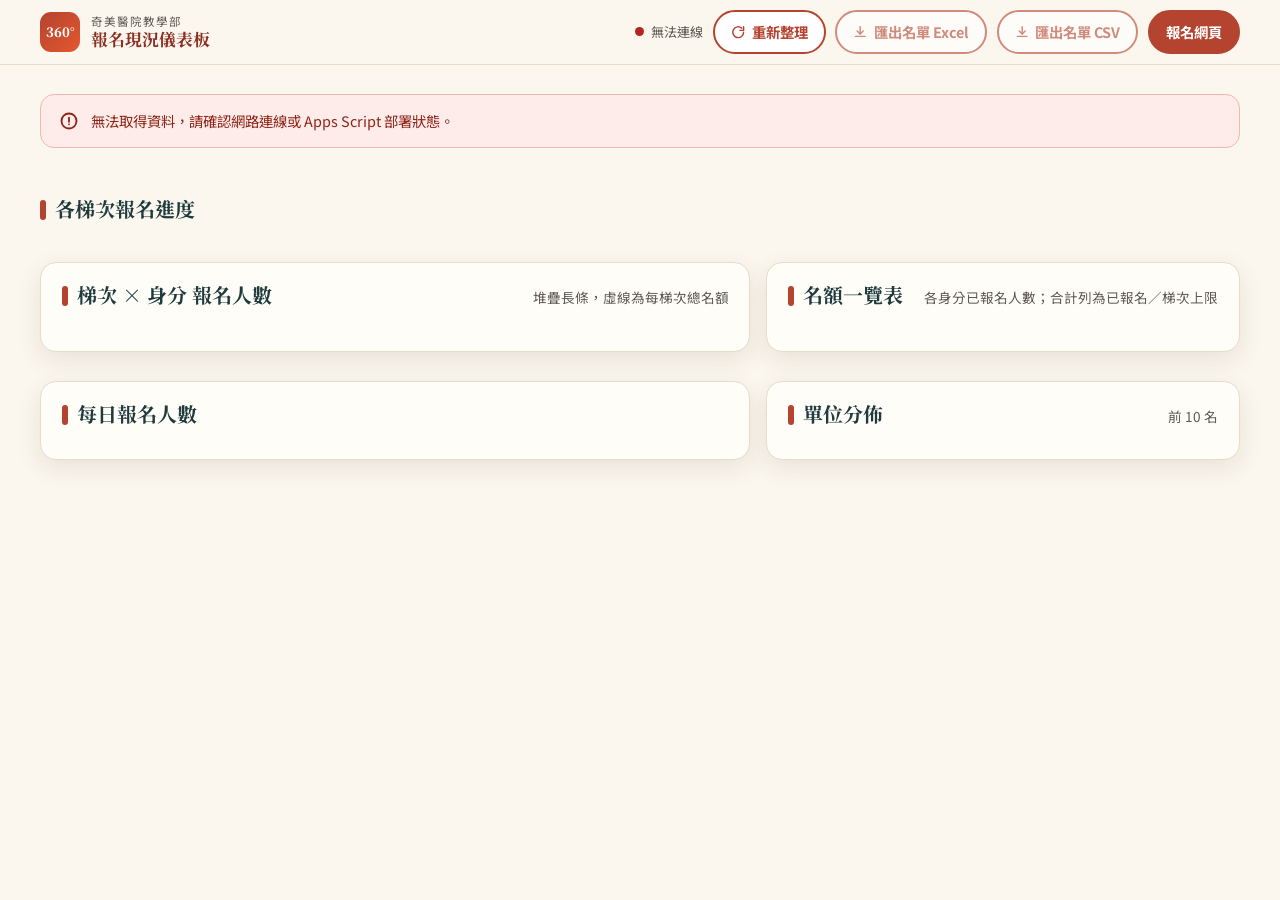
==== commit ee5f57e8: "Replace per-identity quotas with per-session total caps Each session now has only a total cap: 35, 3" ====
--- a/dashboard.html
+++ b/dashboard.html
@@ -195,7 +195,7 @@
       <div class="chart" id="stackChart"></div>
     </div>
     <div class="card">
-      <div class="section-title"><h2>名額一覽表</h2><span class="sub">已報名／限額</span></div>
+      <div class="section-title"><h2>名額一覽表</h2><span class="sub">各身分已報名人數；合計列為已報名／梯次上限</span></div>
       <div class="table-wrap"><table id="matrix"></table></div>
     </div>
   </section>
@@ -248,17 +248,13 @@
   { key: "第三梯次", date: "115/11/21（六）–11/22（日）", short: "11/21–11/22" }
 ];
 const IDENTITIES = [
-  { key: "西醫UGY/醫事職類UGY", limit: 8,  color: "var(--s-ugy)",     hex: "#3a8a5c" },
-  { key: "西醫PGY",     limit: 10, color: "var(--s-pgy)",     hex: "#d24a2e" },
-  { key: "醫事職類PGY", limit: 9,  color: "var(--s-mpgy)",    hex: "#2f6db5" },
-  { key: "臨床教師",    limit: 8,  color: "var(--s-teacher)", hex: "#c9880c" }
+  { key: "西醫UGY/醫事職類UGY", color: "var(--s-ugy)",     hex: "#3a8a5c" },
+  { key: "西醫PGY",     color: "var(--s-pgy)",     hex: "#d24a2e" },
+  { key: "醫事職類PGY", color: "var(--s-mpgy)",    hex: "#2f6db5" },
+  { key: "臨床教師",    color: "var(--s-teacher)", hex: "#c9880c" }
 ];
-// 各梯次限額（2026-09-30：第二、第三梯次臨床教師 9 人；2026-10-05：第一梯次改為 UGY 8、PGY 4、醫事職類PGY 0、臨床教師 23）。限額 0 一律顯示為「額滿」。載入後以後端或公開統計回傳的值為準
-const SESSION_LIMITS = {
-  "第一梯次": { "西醫UGY/醫事職類UGY": 8, "西醫PGY": 4, "醫事職類PGY": 0, "臨床教師": 23 },
-  "第二梯次": { "西醫UGY/醫事職類UGY": 8, "西醫PGY": 10, "醫事職類PGY": 9, "臨床教師": 9 },
-  "第三梯次": { "西醫UGY/醫事職類UGY": 8, "西醫PGY": 10, "醫事職類PGY": 9, "臨床教師": 9 }
-};
+// 各梯次總報名人數上限（2026-10-08 起取消各身分限額，只保留各梯次總人數上限）。載入後以後端或公開統計回傳的值為準
+const SESSION_CAPS = { "第一梯次": 35, "第二梯次": 36, "第三梯次": 36 };
 // 舊身分名稱 → 新名稱（2026-10-05「西醫UGY」改為「西醫UGY/醫事職類UGY」）。
 // 既有報名資料、公開統計、本機快取與尚未重新部署的後端仍可能使用舊名稱，讀取時一律換成新名稱。
 const IDENTITY_ALIASES = { "西醫UGY": "西醫UGY/醫事職類UGY" };
@@ -266,7 +262,7 @@
   k = String(k ?? "").trim();
   return IDENTITY_ALIASES[k] || k;
 }
-/** 以身分為鍵的物件（人數或限額）換成新名稱；sum＝同一身分新舊名稱並存時相加（人數用） */
+/** 以身分為鍵的人數物件換成新名稱；sum＝同一身分新舊名稱並存時相加 */
 function canonKeys(obj, sum){
   const out = {};
   Object.keys(obj || {}).forEach(k => {
@@ -281,15 +277,15 @@
   return out;
 }
 const canonRegistrations = list => Array.isArray(list) ? list.map(r => Object.assign({}, r, { identity: canonIdentity(r.identity) })) : list;
-function mergeSessionLimits(src){
+function mergeSessionCaps(src){
   if (!src) return;
-  Object.keys(src).forEach(s => { SESSION_LIMITS[s] = Object.assign({}, SESSION_LIMITS[s] || {}, canonKeys(src[s])); });
+  Object.keys(src).forEach(s => { if (Number(src[s]) > 0) SESSION_CAPS[s] = Number(src[s]); });
 }
 
 const LS_CACHE = "tainan360_dashboard_cache";
 const LS_STATS_ID = "tainan360_stats_spreadsheet_id";
 // agg：{ meals:{梯次:{葷食,素食}}, daily:{yyyy-mm-dd:n}, units:{單位:n} }；來自名單或 CSV 統計
-let state = { counts: null, limits: null, quotaScope: "session", registrations: null, agg: null, ts: null, rosterTs: null, source: "", unlocked: false, online: false };
+let state = { counts: null, registrations: null, agg: null, ts: null, rosterTs: null, source: "", unlocked: false, online: false };
 
 /* ---------------- 工具 ---------------- */
 const $ = s => document.querySelector(s);
@@ -297,22 +293,12 @@
 const fmtTime = d => d.toLocaleString("zh-TW", { month: "2-digit", day: "2-digit", hour: "2-digit", minute: "2-digit" });
 const emptyCounts = () => Object.fromEntries(SESSIONS.map(s => [s.key, Object.fromEntries(IDENTITIES.map(i => [i.key, 0]))]));
 function used(session, identity){
-  if (!state.counts) return 0;
-  if (state.quotaScope === "total") return SESSIONS.reduce((n, s) => n + (state.counts[s.key]?.[identity] || 0), 0);
-  return state.counts[session]?.[identity] || 0;
-}
-/** 某梯次某身分的限額；三梯次共用名額時用各身分的預設限額 */
-function limitOf(identity, session){
-  const s = SESSION_LIMITS[session];
-  if (state.quotaScope !== "total" && s && s[identity] != null) return Number(s[identity]);
-  return (state.limits && state.limits[identity]) || IDENTITIES.find(i => i.key === identity).limit;
-}
-/** 某梯次的總名額 */
-function sessionLimit(session){ return IDENTITIES.reduce((n, i) => n + limitOf(i.key, session), 0); }
-/** 全部梯次的總名額（共用名額時為單一梯次的總數） */
-function totalLimitAll(){
-  return state.quotaScope === "total" ? IDENTITIES.reduce((n, i) => n + limitOf(i.key), 0) : SESSIONS.reduce((n, s) => n + sessionLimit(s.key), 0);
-}
+  return state.counts?.[session]?.[identity] || 0;
+}
+/** 某梯次的總報名人數上限（不分身分） */
+function sessionLimit(session){ return SESSION_CAPS[session] || 0; }
+/** 全部梯次的上限合計 */
+function totalLimitAll(){ return SESSIONS.reduce((n, s) => n + sessionLimit(s.key), 0); }
 function sessionTotal(session){ return IDENTITIES.reduce((n, i) => n + (state.counts?.[session]?.[i.key] || 0), 0); }
 
 function notice(type, html){
@@ -432,38 +418,37 @@
 
 function statsFromRows(rows){
   if (!rows.length || String(rows[0][0]).trim() !== "類型") throw new Error("統計資料格式不符");
-  const counts = emptyCounts(), limits = {}, agg = { meals: Object.fromEntries(SESSIONS.map(s => [s.key, { "葷食": 0, "素食": 0 }])), daily: {}, units: {} };
-  let quotaScope = "session", updated = "";
+  const counts = emptyCounts(), caps = {}, agg = { meals: Object.fromEntries(SESSIONS.map(s => [s.key, { "葷食": 0, "素食": 0 }])), daily: {}, units: {} };
+  let updated = "";
   rows.slice(1).forEach(([type, k1, k2, v, ts]) => {
     const n = Number(v) || 0;
-    if (type === "名額" || type === "梯次限額") k2 = canonIdentity(k2);
+    if (type === "名額") k2 = canonIdentity(k2);
     if (type === "名額" && counts[k1] && counts[k1][k2] !== undefined) counts[k1][k2] += n;
-    else if (type === "限額") limits[canonIdentity(k1)] = n;
-    else if (type === "梯次限額" && k1 && k2 && v !== "") mergeSessionLimits({ [k1]: { [k2]: n } });
+    else if (type === "梯次上限" && k1 && v !== "") caps[k1] = n;
     else if (type === "餐食" && agg.meals[k1] && agg.meals[k1][k2] !== undefined) agg.meals[k1][k2] = n;
     else if (type === "每日") agg.daily[k1] = n;
     else if (type === "單位") agg.units[k1] = n;
-    else if (type === "設定" && k1 === "quotaScope") quotaScope = v || "session";
     if (ts) updated = ts;
   });
-  return { counts, limits: Object.keys(limits).length ? limits : null, agg, quotaScope, updated };
+  mergeSessionCaps(caps);
+  return { counts, agg, updated };
 }
 
 function saveCache(){
-  try { localStorage.setItem(LS_CACHE, JSON.stringify({ counts: state.counts, limits: state.limits, quotaScope: state.quotaScope, registrations: state.registrations, agg: state.agg, ts: state.ts, rosterTs: state.rosterTs, source: state.source })); } catch(e){}
+  try { localStorage.setItem(LS_CACHE, JSON.stringify({ counts: state.counts, registrations: state.registrations, agg: state.agg, ts: state.ts, rosterTs: state.rosterTs, source: state.source })); } catch(e){}
 }
 function loadCache(){
   try {
     const c = JSON.parse(localStorage.getItem(LS_CACHE) || "null");
     if (!c || !c.counts) return false;
-    Object.assign(state, { counts: canonCounts(c.counts), limits: c.limits ? canonKeys(c.limits) : null, quotaScope: c.quotaScope || "session", registrations: canonRegistrations(c.registrations) || null, agg: c.agg || null, ts: c.ts ? new Date(c.ts) : null, rosterTs: c.rosterTs ? new Date(c.rosterTs) : (c.ts ? new Date(c.ts) : null), source: "cache", unlocked: Array.isArray(c.registrations) });
+    Object.assign(state, { counts: canonCounts(c.counts), registrations: canonRegistrations(c.registrations) || null, agg: c.agg || null, ts: c.ts ? new Date(c.ts) : null, rosterTs: c.rosterTs ? new Date(c.rosterTs) : (c.ts ? new Date(c.ts) : null), source: "cache", unlocked: Array.isArray(c.registrations) });
     return true;
   } catch(e){ return false; }
 }
 
 /* 以公開統計更新人數與圖表；已載入過的名單保留（名單標題會註明名單時間），不顯示任何警告 */
 function applyStats(st, source){
-  state.counts = st.counts; state.limits = st.limits || state.limits; state.quotaScope = st.quotaScope;
+  state.counts = st.counts;
   state.agg = st.agg;
   state.unlocked = Array.isArray(state.registrations);
   state.ts = new Date(); state.source = source;
@@ -511,9 +496,7 @@
       throw new Error("dashboard response without registrations");
     }
     state.counts = canonCounts(data.counts);
-    state.limits = data.limits ? canonKeys(data.limits) : null;
-    mergeSessionLimits(data.sessionLimits);
-    state.quotaScope = data.quotaScope || "session";
+    mergeSessionCaps(data.sessionCaps);
     state.ts = new Date();
     state.source = "api";
     ok = true;
@@ -571,14 +554,13 @@
   renderStack();
   renderMatrix();
   renderDetail();
-  $("#scopeText").textContent = state.quotaScope === "total" ? "三梯次共用名額"
-    : "各梯次名額：" + SESSIONS.map(s => `${s.key} ${sessionLimit(s.key)} 人`).join("・");
+  $("#scopeText").textContent = "各梯次報名人數上限（不分身分）：" + SESSIONS.map(s => `${s.key} ${sessionLimit(s.key)} 人`).join("・");
 }
 
 function renderKpis(){
   const totalLimit = totalLimitAll();
   const total = SESSIONS.reduce((n, s) => n + sessionTotal(s.key), 0);
-  const fullCells = SESSIONS.flatMap(s => IDENTITIES.filter(i => used(s.key, i.key) >= limitOf(i.key, s.key)));
+  const fullSessions = SESSIONS.filter(s => sessionTotal(s.key) >= sessionLimit(s.key));
   const pct = totalLimit ? Math.round(total / totalLimit * 100) : 0;
   const busiest = [...SESSIONS].sort((a, b) => sessionTotal(b.key) - sessionTotal(a.key))[0];
   let veg = null, vegPct = null, meat = 0;
@@ -590,7 +572,7 @@
   $("#kpis").innerHTML = `
     <div class="kpi" style="--k:var(--brick)"><div class="label">總報名人數</div><div class="value">${total}<small>／ ${totalLimit} 名</small></div><div class="foot">整體額滿率 ${pct}%</div></div>
     <div class="kpi" style="--k:var(--s-mpgy)"><div class="label">剩餘名額</div><div class="value">${Math.max(0, totalLimit - total)}<small>名</small></div><div class="foot">${SESSIONS.map(s => `${s.key.replace("梯次","")} ${Math.max(0, sessionLimit(s.key) - sessionTotal(s.key))}`).join("・")}</div></div>
-    <div class="kpi" style="--k:var(--s-teacher)"><div class="label">已額滿的梯次身分</div><div class="value">${fullCells.length}<small>／ ${SESSIONS.length * IDENTITIES.length} 組</small></div><div class="foot">報名最踴躍：${busiest.key}（${sessionTotal(busiest.key)} 人）</div></div>
+    <div class="kpi" style="--k:var(--s-teacher)"><div class="label">已額滿梯次</div><div class="value">${fullSessions.length}<small>／ ${SESSIONS.length} 梯次</small></div><div class="foot">報名最踴躍：${busiest.key}（${sessionTotal(busiest.key)} 人）</div></div>
     <div class="kpi" style="--k:var(--s-ugy)"><div class="label">素食人數</div><div class="value">${veg === null ? "－" : veg}<small>${veg === null ? "" : "人"}</small></div><div class="foot">${veg === null ? "名單資料載入後顯示" : `占 ${vegPct}%・葷食 ${meat} 人`}</div></div>`;
 }
 
@@ -598,8 +580,8 @@
   $("#sessions").innerHTML = SESSIONS.map(s => {
     const total = sessionTotal(s.key);
     const left = Math.max(0, sessionLimit(s.key) - total);
-    const isFull = IDENTITIES.every(i => used(s.key, i.key) >= limitOf(i.key, s.key));
-    const badge = isFull ? `<span class="badge full">● 全部額滿</span>` : left <= 5 ? `<span class="badge warn">▲ 剩 ${left} 名</span>` : `<span class="badge ok">✓ 開放報名</span>`;
+    const isFull = total >= sessionLimit(s.key);
+    const badge = isFull ? `<span class="badge full">● 額滿</span>` : left <= 5 ? `<span class="badge warn">▲ 剩 ${left} 名</span>` : `<span class="badge ok">✓ 開放報名</span>`;
     let meals = "";
     if (state.agg && state.agg.meals[s.key]){
       const m = state.agg.meals[s.key];
@@ -610,16 +592,11 @@
         <h3>${s.key} <small>${s.date}</small></h3>
         <div class="session-total"><b>${total}</b><span>／ ${sessionLimit(s.key)} 人</span>${badge}</div>
         <div class="rows">${IDENTITIES.map(i => {
-          const u = used(s.key, i.key), lim = limitOf(i.key, s.key), pct = lim ? Math.min(100, Math.round(u / lim * 100)) : 0;
-          if (lim === 0) return `<div class="row" data-tip="${esc(s.key)}｜${esc(i.key)}：額滿">
+          const u = used(s.key, i.key), cap = sessionLimit(s.key), pct = cap ? Math.min(100, Math.round(u / cap * 100)) : 0;
+          return `<div class="row" data-tip="${esc(s.key)}｜${esc(i.key)}：已報名 ${u} 人（不分身分，梯次上限 ${cap} 人）">
             <span class="name"><span class="swatch" style="--c:${i.color}"></span><span>${i.key.split("/").map(p => `<span class="nw">${p}</span>`).join("/<wbr>")}</span></span>
-            <span class="track full" style="--c:${i.color}"><i style="width:100%"></i></span>
-            <span class="num"><b>額滿</b></span>
-          </div>`;
-          return `<div class="row" data-tip="${esc(s.key)}｜${esc(i.key)}：已報名 ${u} 人，剩餘 ${Math.max(0, lim - u)} 名（限額 ${lim}）">
-            <span class="name"><span class="swatch" style="--c:${i.color}"></span><span>${i.key.split("/").map(p => `<span class="nw">${p}</span>`).join("/<wbr>")}</span></span>
-            <span class="track ${u >= lim ? "full" : ""}" style="--c:${i.color}"><i style="width:${pct}%"></i></span>
-            <span class="num"><b>${u}</b>／${lim}${u >= lim ? " 滿" : ""}</span>
+            <span class="track" style="--c:${i.color}"><i style="width:${pct}%"></i></span>
+            <span class="num"><b>${u}</b> 人</span>
           </div>`;
         }).join("")}</div>
         ${meals}
@@ -642,7 +619,7 @@
     const cy = padT + rowH * r + rowH / 2;
     // 每個梯次各自的總名額虛線
     const lim = sessionLimit(s.key);
-    svg += `<line x1="${x(lim)}" y1="${cy - barH / 2 - 6}" x2="${x(lim)}" y2="${cy + barH / 2 + 6}" stroke="#b4432f" stroke-width="1.5" stroke-dasharray="4 3"><title>${esc(s.key)} 總名額 ${lim} 人</title></line>`;
+    svg += `<line x1="${x(lim)}" y1="${cy - barH / 2 - 6}" x2="${x(lim)}" y2="${cy + barH / 2 + 6}" stroke="#b4432f" stroke-width="1.5" stroke-dasharray="4 3"><title>${esc(s.key)} 報名人數上限 ${lim} 人</title></line>`;
     svg += `<text x="${padL - 10}" y="${cy + 4}" font-size="12" fill="#2b2a28" text-anchor="end" font-weight="500">${s.key}</text>`;
     let acc = 0;
     IDENTITIES.forEach((i, k) => {
@@ -650,7 +627,7 @@
       if (!u) return;
       const x0 = x(acc), x1 = x(acc + u), w = Math.max(0, x1 - x0 - 2);
       const last = k === IDENTITIES.length - 1 || IDENTITIES.slice(k + 1).every(j => !used(s.key, j.key));
-      svg += `<rect class="mark" x="${x0}" y="${cy - barH / 2}" width="${w}" height="${barH}" fill="${i.hex}" rx="${last ? 4 : 0}" data-tip="${esc(s.key)}｜${esc(i.key)}：${u} 人（限額 ${limitOf(i.key, s.key)}）"/>`;
+      svg += `<rect class="mark" x="${x0}" y="${cy - barH / 2}" width="${w}" height="${barH}" fill="${i.hex}" rx="${last ? 4 : 0}" data-tip="${esc(s.key)}｜${esc(i.key)}：${u} 人"/>`;
       if (w > 18) svg += `<text x="${x0 + w / 2}" y="${cy + 4}" font-size="11" fill="#fff" text-anchor="middle" font-weight="700" pointer-events="none">${u}</text>`;
       acc += u;
     });
@@ -663,15 +640,13 @@
 function renderMatrix(){
   const head = `<tr><th>身分</th>${SESSIONS.map(s => `<th class="num">${s.key}<br><small>${s.short}</small></th>`).join("")}<th class="num">合計</th></tr>`;
   const body = IDENTITIES.map(i => {
-    let sum = 0, limSum = 0;
+    let sum = 0;
     const cells = SESSIONS.map(s => {
-      const lim = limitOf(i.key, s.key);
-      const u = used(s.key, i.key); sum += u; limSum += lim;
-      const pct = lim ? Math.min(100, Math.round(u / lim * 100)) : 0;
-      if (lim === 0) return `<td class="num"><span class="cell full" style="--c:${i.color}"><span class="mini"><i style="width:100%"></i></span>額滿</span></td>`;
-      return `<td class="num"><span class="cell ${u >= lim ? "full" : ""}" style="--c:${i.color}"><span class="mini"><i style="width:${pct}%"></i></span>${u}／${lim}</span></td>`;
+      const u = used(s.key, i.key), cap = sessionLimit(s.key); sum += u;
+      const pct = cap ? Math.min(100, Math.round(u / cap * 100)) : 0;
+      return `<td class="num"><span class="cell" style="--c:${i.color}"><span class="mini"><i style="width:${pct}%"></i></span>${u}</span></td>`;
     }).join("");
-    return `<tr><td><span class="chip"><span class="swatch" style="--c:${i.color}"></span>${i.key}</span></td>${cells}<td class="num">${sum}／${limSum}</td></tr>`;
+    return `<tr><td><span class="chip"><span class="swatch" style="--c:${i.color}"></span>${i.key}</span></td>${cells}<td class="num">${sum}</td></tr>`;
   }).join("");
   const totalRow = `<tr class="total"><td>合計</td>${SESSIONS.map(s => `<td class="num">${sessionTotal(s.key)}／${sessionLimit(s.key)}</td>`).join("")}<td class="num">${SESSIONS.reduce((n, s) => n + sessionTotal(s.key), 0)}／${totalLimitAll()}</td></tr>`;
   $("#matrix").innerHTML = head + body + totalRow;
